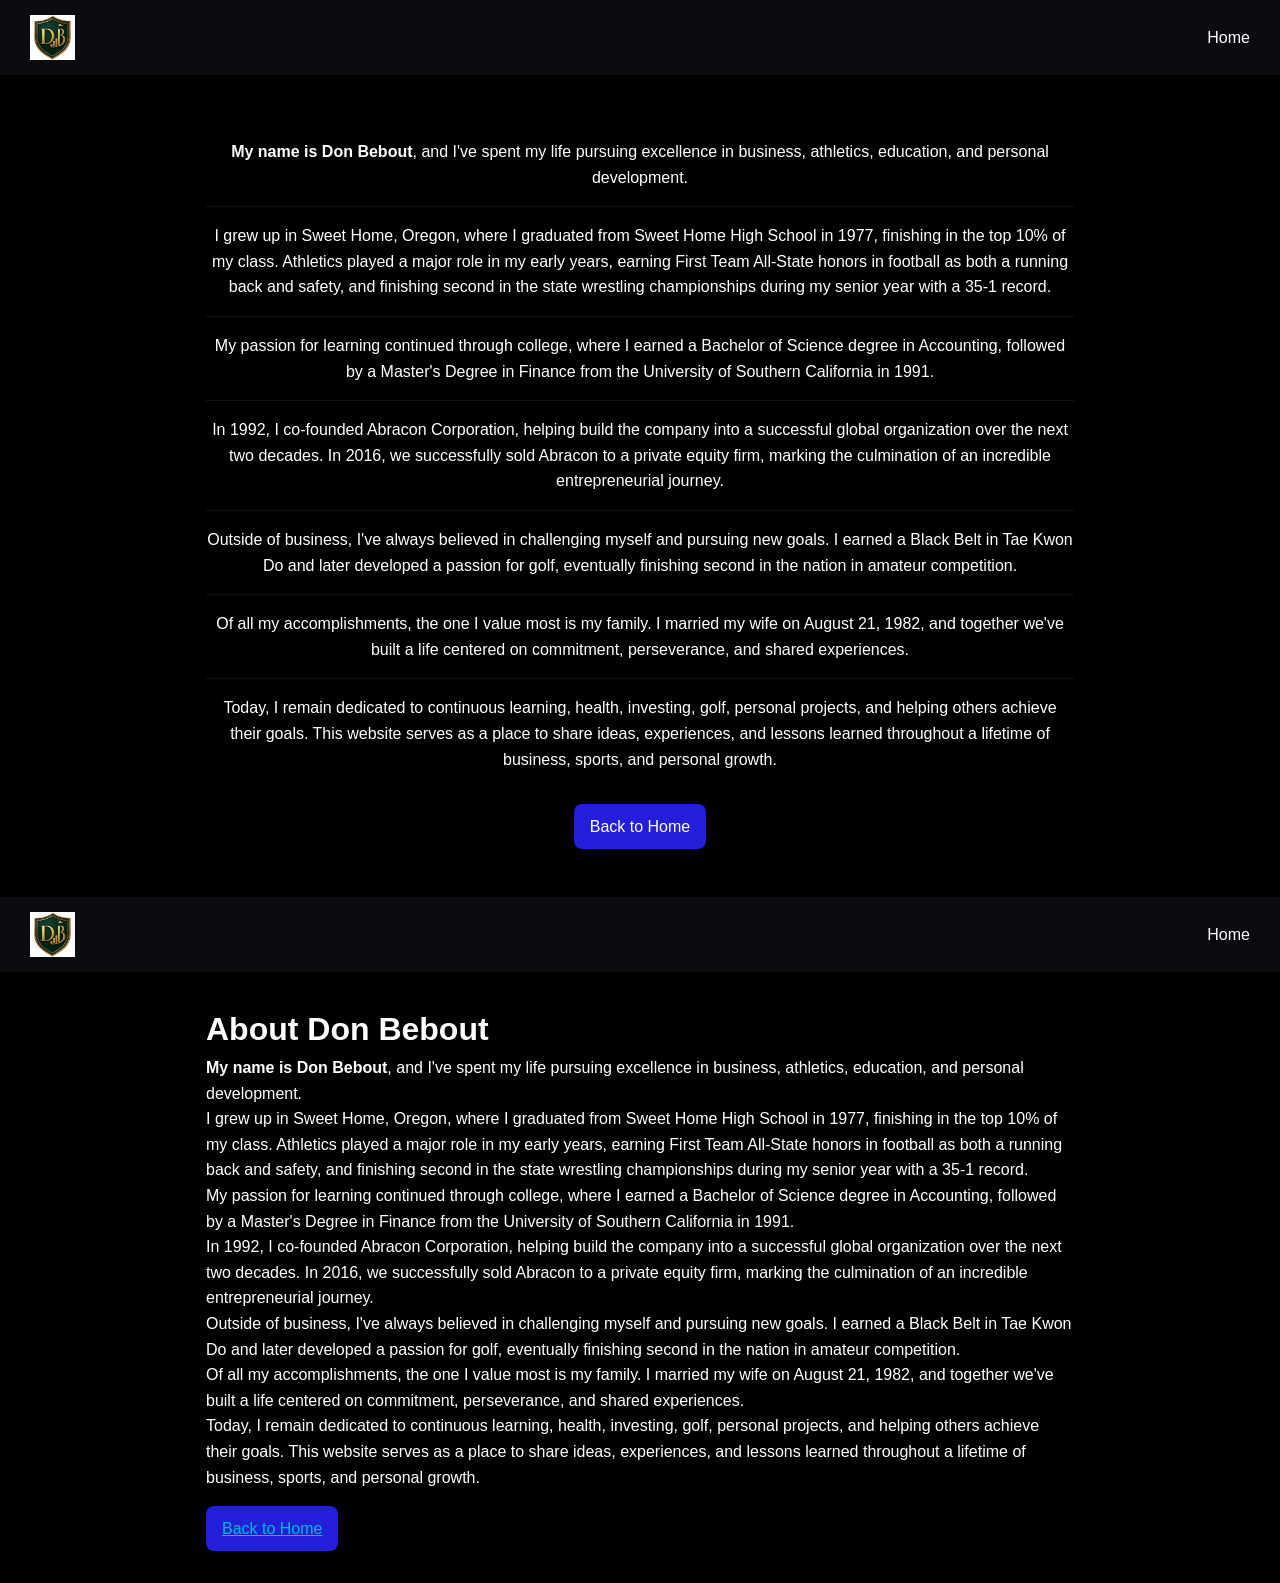
==== about_me.html @ a139d967 "Update fitness site pages: hip, shoulder, thoracic, vo2max, style fix and navigation links" ====
<!DOCTYPE html>
<html lang="en">
<head>
  <meta charset="UTF-8">
  <meta name="viewport" content="width=device-width, initial-scale=1.0">
  <title>About Don Bebout</title>
  <link rel="stylesheet" href="style.css">
  <style>
    .about-container { max-width: 900px; margin: 2rem auto; padding: 1rem; color: #fff; }
    .about-row { border-top: 1px solid rgba(255,255,255,0.08); padding: 1rem 0; }
    .about-row:first-child { border-top: none; }
    .about-row strong { font-weight: 700; }
  </style>
</head>
<body>
  <nav class="navbar">
    <div class="nav-logo">
      <a href="index.html" class="navbar-logo">
        <img src="logo.png" alt="DB Logo">
      </a>
    </div>
    <ul class="nav-links">
      <li><a href="index.html">Home</a></li>
    </ul>
  </nav>

  <main class="about-container">
    <div class="about-row"><p><strong>My name is Don Bebout</strong>, and I've spent my life pursuing excellence in business, athletics, education, and personal development.</p></div>

    <div class="about-row"><p>I grew up in Sweet Home, Oregon, where I graduated from Sweet Home High School in 1977, finishing in the top 10% of my class. Athletics played a major role in my early years, earning First Team All-State honors in football as both a running back and safety, and finishing second in the state wrestling championships during my senior year with a 35-1 record.</p></div>

    <div class="about-row"><p>My passion for learning continued through college, where I earned a Bachelor of Science degree in Accounting, followed by a Master's Degree in Finance from the University of Southern California in 1991.</p></div>

    <div class="about-row"><p>In 1992, I co-founded Abracon Corporation, helping build the company into a successful global organization over the next two decades. In 2016, we successfully sold Abracon to a private equity firm, marking the culmination of an incredible entrepreneurial journey.</p></div>

    <div class="about-row"><p>Outside of business, I've always believed in challenging myself and pursuing new goals. I earned a Black Belt in Tae Kwon Do and later developed a passion for golf, eventually finishing second in the nation in amateur competition.</p></div>

    <div class="about-row"><p>Of all my accomplishments, the one I value most is my family. I married my wife on August 21, 1982, and together we've built a life centered on commitment, perseverance, and shared experiences.</p></div>

    <div class="about-row"><p>Today, I remain dedicated to continuous learning, health, investing, golf, personal projects, and helping others achieve their goals. This website serves as a place to share ideas, experiences, and lessons learned throughout a lifetime of business, sports, and personal growth.</p></div>

    <p class="back-link"><a href="index.html" class="btn">Back to Home</a></p>
  </main>
</body>
</html>
<!DOCTYPE html>
<html lang="en">
<head>
	<meta charset="UTF-8">
	<meta name="viewport" content="width=device-width, initial-scale=1.0">
	<title>About Don Bebout</title>
	<link rel="stylesheet" href="style.css">
	<meta name="description" content="About Don Bebout — business, athletics, education, and personal development.">
</head>
<body>
	<nav class="navbar">
		<div class="nav-logo">
			<a href="index.html" class="navbar-logo">
				<img src="logo.png" alt="DB Logo">
			</a>
		</div>
		<ul class="nav-links">
			<li><a href="index.html">Home</a></li>
		</ul>
	</nav>

	<main class="strength-content">
		<h1>About Don Bebout</h1>

		<p><strong>My name is Don Bebout</strong>, and I've spent my life pursuing excellence in business, athletics, education, and personal development.</p>

		<p>I grew up in Sweet Home, Oregon, where I graduated from Sweet Home High School in 1977, finishing in the top 10% of my class. Athletics played a major role in my early years, earning First Team All-State honors in football as both a running back and safety, and finishing second in the state wrestling championships during my senior year with a 35-1 record.</p>

		<p>My passion for learning continued through college, where I earned a Bachelor of Science degree in Accounting, followed by a Master's Degree in Finance from the University of Southern California in 1991.</p>

		<p>In 1992, I co-founded Abracon Corporation, helping build the company into a successful global organization over the next two decades. In 2016, we successfully sold Abracon to a private equity firm, marking the culmination of an incredible entrepreneurial journey.</p>

		<p>Outside of business, I've always believed in challenging myself and pursuing new goals. I earned a Black Belt in Tae Kwon Do and later developed a passion for golf, eventually finishing second in the nation in amateur competition.</p>

		<p>Of all my accomplishments, the one I value most is my family. I married my wife on August 21, 1982, and together we've built a life centered on commitment, perseverance, and shared experiences.</p>

		<p>Today, I remain dedicated to continuous learning, health, investing, golf, personal projects, and helping others achieve their goals. This website serves as a place to share ideas, experiences, and lessons learned throughout a lifetime of business, sports, and personal growth.</p>

		<p class="back-link"><a href="index.html" class="btn">Back to Home</a></p>
	</main>
</body>
</html>
---- style.css ----
body {
  font-family: Axifromo, sans-serif;
  margin: 0;
  padding: 0;
  background-color: #000;
  line-height: 1.6;
  color: #fff;
  text-align: center;
}
/* Reset basic margins */
* {
  margin: 0;
  padding: 0;
  box-sizing: border-box;
}

/* Navbar container */
.navbar {
  display: flex;
  justify-content: space-between;
  align-items: center;
  background-color: #221eda;
  padding: 1rem 2rem;
  font-family: sans-serif;
}

/* Logo styling */
.nav-logo a {
  color: #fff;
  font-size: 1.5rem;
  text-decoration: none;
  font-weight: bold;
}

/* Links container */
.nav-links {
  display: flex;
  list-style: none;
  gap: 1.5rem;
}

/* Individual links */
.nav-links a {
  color: #fff;
  text-decoration: none;
  font-size: 1rem;
  transition: color 0.3s ease;
}

/* Hover effect */
.nav-links a:hover {
  color: #00bcd4;
}
/* 1. Navbar Container */
.navbar {
  display: flex;
  justify-content: space-between;
  align-items: center;
  padding: 15px 30px;
  background-color: #0b0c10; /* Matching the high-energy dark palette */
}

/* 2. Logo Link Wrapper */
.navbar-logo {
  display: flex;
  align-items: center;
  text-decoration: none;
}

/* 3. The Logo Image Itself */
.navbar-logo img {
  height: 45px;       /* Controls the overall size of the logo */
  width: auto;        /* Prevents stretching or distortion */
  max-width: 180px;   /* Prevents extra wide logos from crowding the menu */
  object-fit: contain;/* Ensures the image scales nicely inside its box */
}

/* 4. Navigation Links Container */
.navbar-links {
  display: flex;
  list-style: none;
  gap: 24px;          /* Clean spacing between menu items */
  margin: 0;
  padding: 0;
}

/* 5. Individual Link Styling */
.navbar-links a {
  color: #ffffff;
  text-decoration: none;
  font-weight: 500;
}
.grid-container {
  display: grid;
  /* Creates 3 columns of equal width */
  grid-template-columns: repeat(3, 1fr);
  /* Creates rows automatically for all items */
  grid-auto-rows: 200px;
  /* Adds a smaller gap between rows and columns */
  gap: 12px; 
  width: 100%;
  max-width: 1200px;
  margin: 0 auto;
  padding: 2rem 1rem 0; /* top padding and side padding so background shows */
}

/* Optional styling just to make the items visible */
.grid-item {
  background-color: #75d48d;
  border: 1px solid #ccc;
  display: flex;
  align-items: center;
  justify-content: center;
  font-family: sans-serif;
  font-weight: bold;
  border-radius: 15px;
  color: black;
  text-decoration: none;
  transition: transform 0.2s ease, background-color 0.2s ease;
}

.grid-item:hover {
  transform: translateY(-3px);
  background-color: #5db27a;
}
main.strength-content {
  max-width: 900px;
  margin: 2rem auto;
  padding: 0 1rem;
  text-align: left;
  color: #fff;
}

.workout-table {
  width: 100%;
  border-collapse: collapse;
  margin-top: 1.5rem;
}

.workout-table th,
.workout-table td {
  border: 1px solid #ccc;
  padding: 0.85rem;
}

.workout-table th {
  background-color: #221eda;
  color: #fff;
  text-align: left;
}

.workout-table tbody tr:nth-child(even) {
  background-color: rgba(117, 212, 141, 0.15);
}

main {
  color: #fff;
}

.page-content {
  max-width: 900px;
  margin: 2rem auto;
  padding: 0 1rem;
  text-align: left;
}

.btn {
  display: inline-block;
  padding: 0.6rem 1rem;
  background-color: #221eda;
  color: #fff;
  text-decoration: none;
  border-radius: 8px;
  margin-top: 1rem;
}

/* Ensure links inside content are visible */
.strength-content a {
  color: #00bcd4;
  text-decoration: underline;
}

/* Responsive grid for small screens */
@media (max-width: 700px) {
  .grid-container {
    grid-template-columns: 1fr;
    grid-auto-rows: auto;
    gap: 8px;
    padding: 0 1rem;
  }
  .grid-item {
    border-radius: 10px;
    padding: 1.25rem 0;
  }
}

/* Hero image overlay for homepage */
.hero {
  position: relative;
  width: 100%;
  overflow: hidden;
}
.hero .fitness-image {
  width: 100%;
  height: 60vh;
  object-fit: cover;
  display: block;
}
.hero-text {
  position: absolute;
  top: 50%;
  left: 50%;
  transform: translate(-50%, -50%);
  color: #fff;
  text-align: center;
  padding: 0 1rem;
  text-shadow: 0 6px 18px rgba(0,0,0,0.6);
}
.hero-text h1 {
  margin: 0;
  font-size: clamp(1.6rem, 4vw, 3rem);
}
.hero-text p {
  margin-top: 0.5rem;
  font-size: clamp(1rem, 2.2vw, 1.25rem);
}

@media (max-width: 420px) {
  .hero .fitness-image { height: 45vh; }
}
---- style.css ----
body {
  font-family: Axifromo, sans-serif;
  margin: 0;
  padding: 0;
  background-color: #000;
  line-height: 1.6;
  color: #fff;
  text-align: center;
}
/* Reset basic margins */
* {
  margin: 0;
  padding: 0;
  box-sizing: border-box;
}

/* Navbar container */
.navbar {
  display: flex;
  justify-content: space-between;
  align-items: center;
  background-color: #221eda;
  padding: 1rem 2rem;
  font-family: sans-serif;
}

/* Logo styling */
.nav-logo a {
  color: #fff;
  font-size: 1.5rem;
  text-decoration: none;
  font-weight: bold;
}

/* Links container */
.nav-links {
  display: flex;
  list-style: none;
  gap: 1.5rem;
}

/* Individual links */
.nav-links a {
  color: #fff;
  text-decoration: none;
  font-size: 1rem;
  transition: color 0.3s ease;
}

/* Hover effect */
.nav-links a:hover {
  color: #00bcd4;
}
/* 1. Navbar Container */
.navbar {
  display: flex;
  justify-content: space-between;
  align-items: center;
  padding: 15px 30px;
  background-color: #0b0c10; /* Matching the high-energy dark palette */
}

/* 2. Logo Link Wrapper */
.navbar-logo {
  display: flex;
  align-items: center;
  text-decoration: none;
}

/* 3. The Logo Image Itself */
.navbar-logo img {
  height: 45px;       /* Controls the overall size of the logo */
  width: auto;        /* Prevents stretching or distortion */
  max-width: 180px;   /* Prevents extra wide logos from crowding the menu */
  object-fit: contain;/* Ensures the image scales nicely inside its box */
}

/* 4. Navigation Links Container */
.navbar-links {
  display: flex;
  list-style: none;
  gap: 24px;          /* Clean spacing between menu items */
  margin: 0;
  padding: 0;
}

/* 5. Individual Link Styling */
.navbar-links a {
  color: #ffffff;
  text-decoration: none;
  font-weight: 500;
}
.grid-container {
  display: grid;
  /* Creates 3 columns of equal width */
  grid-template-columns: repeat(3, 1fr);
  /* Creates rows automatically for all items */
  grid-auto-rows: 200px;
  /* Adds a smaller gap between rows and columns */
  gap: 12px; 
  width: 100%;
  max-width: 1200px;
  margin: 0 auto;
  padding: 2rem 1rem 0; /* top padding and side padding so background shows */
}

/* Optional styling just to make the items visible */
.grid-item {
  background-color: #75d48d;
  border: 1px solid #ccc;
  display: flex;
  align-items: center;
  justify-content: center;
  font-family: sans-serif;
  font-weight: bold;
  border-radius: 15px;
  color: black;
  text-decoration: none;
  transition: transform 0.2s ease, background-color 0.2s ease;
}

.grid-item:hover {
  transform: translateY(-3px);
  background-color: #5db27a;
}
main.strength-content {
  max-width: 900px;
  margin: 2rem auto;
  padding: 0 1rem;
  text-align: left;
  color: #fff;
}

.workout-table {
  width: 100%;
  border-collapse: collapse;
  margin-top: 1.5rem;
}

.workout-table th,
.workout-table td {
  border: 1px solid #ccc;
  padding: 0.85rem;
}

.workout-table th {
  background-color: #221eda;
  color: #fff;
  text-align: left;
}

.workout-table tbody tr:nth-child(even) {
  background-color: rgba(117, 212, 141, 0.15);
}

main {
  color: #fff;
}

.page-content {
  max-width: 900px;
  margin: 2rem auto;
  padding: 0 1rem;
  text-align: left;
}

.btn {
  display: inline-block;
  padding: 0.6rem 1rem;
  background-color: #221eda;
  color: #fff;
  text-decoration: none;
  border-radius: 8px;
  margin-top: 1rem;
}

/* Ensure links inside content are visible */
.strength-content a {
  color: #00bcd4;
  text-decoration: underline;
}

/* Responsive grid for small screens */
@media (max-width: 700px) {
  .grid-container {
    grid-template-columns: 1fr;
    grid-auto-rows: auto;
    gap: 8px;
    padding: 0 1rem;
  }
  .grid-item {
    border-radius: 10px;
    padding: 1.25rem 0;
  }
}

/* Hero image overlay for homepage */
.hero {
  position: relative;
  width: 100%;
  overflow: hidden;
}
.hero .fitness-image {
  width: 100%;
  height: 60vh;
  object-fit: cover;
  display: block;
}
.hero-text {
  position: absolute;
  top: 50%;
  left: 50%;
  transform: translate(-50%, -50%);
  color: #fff;
  text-align: center;
  padding: 0 1rem;
  text-shadow: 0 6px 18px rgba(0,0,0,0.6);
}
.hero-text h1 {
  margin: 0;
  font-size: clamp(1.6rem, 4vw, 3rem);
}
.hero-text p {
  margin-top: 0.5rem;
  font-size: clamp(1rem, 2.2vw, 1.25rem);
}

@media (max-width: 420px) {
  .hero .fitness-image { height: 45vh; }
}
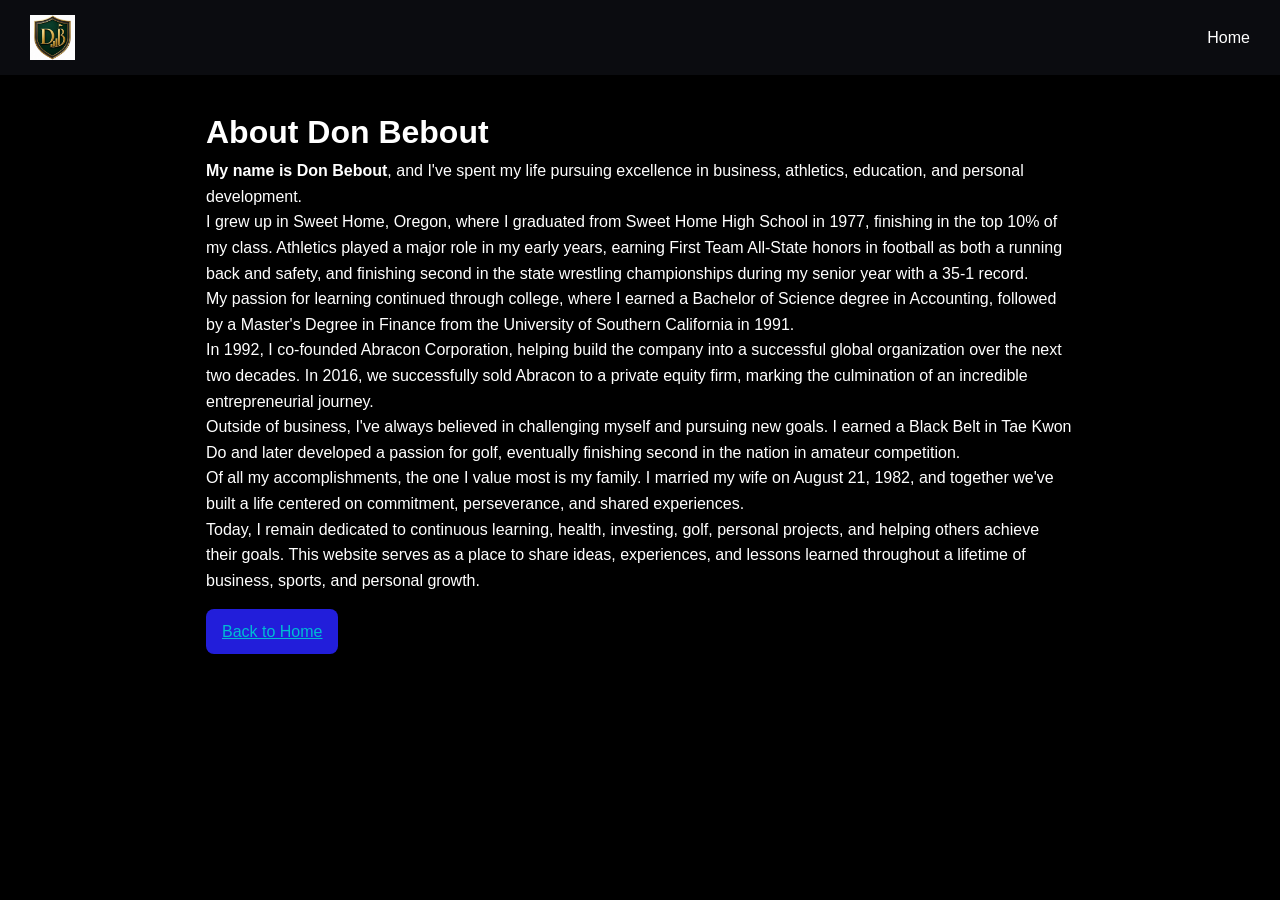
==== commit 5a8dfbf4: "Improve index grid boxes and fix about_me.html structure - Reduce grid row height from 200px to 110p" ====
--- a/about_me.html
+++ b/about_me.html
@@ -1,88 +1,83 @@
-<!DOCTYPE html>
+<!doctype html>
 <html lang="en">
-<head>
-  <meta charset="UTF-8">
-  <meta name="viewport" content="width=device-width, initial-scale=1.0">
-  <title>About Don Bebout</title>
-  <link rel="stylesheet" href="style.css">
-  <style>
-    .about-container { max-width: 900px; margin: 2rem auto; padding: 1rem; color: #fff; }
-    .about-row { border-top: 1px solid rgba(255,255,255,0.08); padding: 1rem 0; }
-    .about-row:first-child { border-top: none; }
-    .about-row strong { font-weight: 700; }
-  </style>
-</head>
-<body>
-  <nav class="navbar">
-    <div class="nav-logo">
-      <a href="index.html" class="navbar-logo">
-        <img src="logo.png" alt="DB Logo">
-      </a>
-    </div>
-    <ul class="nav-links">
-      <li><a href="index.html">Home</a></li>
-    </ul>
-  </nav>
+  <head>
+    <meta charset="UTF-8" />
+    <meta name="viewport" content="width=device-width, initial-scale=1.0" />
+    <title>About Don Bebout</title>
+    <link rel="stylesheet" href="style.css" />
+    <meta
+      name="description"
+      content="About Don Bebout — business, athletics, education, and personal development."
+    />
+  </head>
+  <body>
+    <nav class="navbar">
+      <div class="nav-logo">
+        <a href="index.html" class="navbar-logo">
+          <img src="logo.png" alt="DB Logo" />
+        </a>
+      </div>
+      <ul class="nav-links">
+        <li><a href="index.html">Home</a></li>
+      </ul>
+    </nav>
 
-  <main class="about-container">
-    <div class="about-row"><p><strong>My name is Don Bebout</strong>, and I've spent my life pursuing excellence in business, athletics, education, and personal development.</p></div>
+    <main class="strength-content">
+      <h1>About Don Bebout</h1>
 
-    <div class="about-row"><p>I grew up in Sweet Home, Oregon, where I graduated from Sweet Home High School in 1977, finishing in the top 10% of my class. Athletics played a major role in my early years, earning First Team All-State honors in football as both a running back and safety, and finishing second in the state wrestling championships during my senior year with a 35-1 record.</p></div>
+      <p>
+        <strong>My name is Don Bebout</strong>, and I've spent my life
+        pursuing excellence in business, athletics, education, and personal
+        development.
+      </p>
 
-    <div class="about-row"><p>My passion for learning continued through college, where I earned a Bachelor of Science degree in Accounting, followed by a Master's Degree in Finance from the University of Southern California in 1991.</p></div>
+      <p>
+        I grew up in Sweet Home, Oregon, where I graduated from Sweet Home
+        High School in 1977, finishing in the top 10% of my class. Athletics
+        played a major role in my early years, earning First Team All-State
+        honors in football as both a running back and safety, and finishing
+        second in the state wrestling championships during my senior year
+        with a 35-1 record.
+      </p>
 
-    <div class="about-row"><p>In 1992, I co-founded Abracon Corporation, helping build the company into a successful global organization over the next two decades. In 2016, we successfully sold Abracon to a private equity firm, marking the culmination of an incredible entrepreneurial journey.</p></div>
+      <p>
+        My passion for learning continued through college, where I earned a
+        Bachelor of Science degree in Accounting, followed by a Master's
+        Degree in Finance from the University of Southern California in
+        1991.
+      </p>
 
-    <div class="about-row"><p>Outside of business, I've always believed in challenging myself and pursuing new goals. I earned a Black Belt in Tae Kwon Do and later developed a passion for golf, eventually finishing second in the nation in amateur competition.</p></div>
+      <p>
+        In 1992, I co-founded Abracon Corporation, helping build the company
+        into a successful global organization over the next two decades. In
+        2016, we successfully sold Abracon to a private equity firm, marking
+        the culmination of an incredible entrepreneurial journey.
+      </p>
 
-    <div class="about-row"><p>Of all my accomplishments, the one I value most is my family. I married my wife on August 21, 1982, and together we've built a life centered on commitment, perseverance, and shared experiences.</p></div>
+      <p>
+        Outside of business, I've always believed in challenging myself and
+        pursuing new goals. I earned a Black Belt in Tae Kwon Do and later
+        developed a passion for golf, eventually finishing second in the
+        nation in amateur competition.
+      </p>
 
-    <div class="about-row"><p>Today, I remain dedicated to continuous learning, health, investing, golf, personal projects, and helping others achieve their goals. This website serves as a place to share ideas, experiences, and lessons learned throughout a lifetime of business, sports, and personal growth.</p></div>
+      <p>
+        Of all my accomplishments, the one I value most is my family. I
+        married my wife on August 21, 1982, and together we've built a life
+        centered on commitment, perseverance, and shared experiences.
+      </p>
 
-    <p class="back-link"><a href="index.html" class="btn">Back to Home</a></p>
-  </main>
-</body>
+      <p>
+        Today, I remain dedicated to continuous learning, health, investing,
+        golf, personal projects, and helping others achieve their goals.
+        This website serves as a place to share ideas, experiences, and
+        lessons learned throughout a lifetime of business, sports, and
+        personal growth.
+      </p>
+
+      <p class="back-link">
+        <a href="index.html" class="btn">Back to Home</a>
+      </p>
+    </main>
+  </body>
 </html>
-<!DOCTYPE html>
-<html lang="en">
-<head>
-	<meta charset="UTF-8">
-	<meta name="viewport" content="width=device-width, initial-scale=1.0">
-	<title>About Don Bebout</title>
-	<link rel="stylesheet" href="style.css">
-	<meta name="description" content="About Don Bebout — business, athletics, education, and personal development.">
-</head>
-<body>
-	<nav class="navbar">
-		<div class="nav-logo">
-			<a href="index.html" class="navbar-logo">
-				<img src="logo.png" alt="DB Logo">
-			</a>
-		</div>
-		<ul class="nav-links">
-			<li><a href="index.html">Home</a></li>
-		</ul>
-	</nav>
-
-	<main class="strength-content">
-		<h1>About Don Bebout</h1>
-
-		<p><strong>My name is Don Bebout</strong>, and I've spent my life pursuing excellence in business, athletics, education, and personal development.</p>
-
-		<p>I grew up in Sweet Home, Oregon, where I graduated from Sweet Home High School in 1977, finishing in the top 10% of my class. Athletics played a major role in my early years, earning First Team All-State honors in football as both a running back and safety, and finishing second in the state wrestling championships during my senior year with a 35-1 record.</p>
-
-		<p>My passion for learning continued through college, where I earned a Bachelor of Science degree in Accounting, followed by a Master's Degree in Finance from the University of Southern California in 1991.</p>
-
-		<p>In 1992, I co-founded Abracon Corporation, helping build the company into a successful global organization over the next two decades. In 2016, we successfully sold Abracon to a private equity firm, marking the culmination of an incredible entrepreneurial journey.</p>
-
-		<p>Outside of business, I've always believed in challenging myself and pursuing new goals. I earned a Black Belt in Tae Kwon Do and later developed a passion for golf, eventually finishing second in the nation in amateur competition.</p>
-
-		<p>Of all my accomplishments, the one I value most is my family. I married my wife on August 21, 1982, and together we've built a life centered on commitment, perseverance, and shared experiences.</p>
-
-		<p>Today, I remain dedicated to continuous learning, health, investing, golf, personal projects, and helping others achieve their goals. This website serves as a place to share ideas, experiences, and lessons learned throughout a lifetime of business, sports, and personal growth.</p>
-
-		<p class="back-link"><a href="index.html" class="btn">Back to Home</a></p>
-	</main>
-</body>
-</html>
-
--- a/style.css
+++ b/style.css
@@ -1,4 +1,4 @@
-body {
+html, body {
   font-family: Axifromo, sans-serif;
   margin: 0;
   padding: 0;
@@ -92,36 +92,33 @@
 }
 .grid-container {
   display: grid;
-  /* Creates 3 columns of equal width */
   grid-template-columns: repeat(3, 1fr);
-  /* Creates rows automatically for all items */
-  grid-auto-rows: 200px;
-  /* Adds a smaller gap between rows and columns */
-  gap: 12px; 
+  grid-auto-rows: 110px;
+  gap: 12px;
   width: 100%;
   max-width: 1200px;
   margin: 0 auto;
-  padding: 2rem 1rem 0; /* top padding and side padding so background shows */
-}
-
-/* Optional styling just to make the items visible */
+  padding: 2rem 1rem 0;
+}
+
 .grid-item {
-  background-color: #75d48d;
-  border: 1px solid #ccc;
+  background-color: #221eda;
   display: flex;
   align-items: center;
   justify-content: center;
-  font-family: sans-serif;
-  font-weight: bold;
-  border-radius: 15px;
-  color: black;
+  font-family: Axifromo, sans-serif;
+  font-size: 1.05rem;
+  font-weight: 600;
+  letter-spacing: 0.03em;
+  border-radius: 12px;
+  color: #fff;
   text-decoration: none;
   transition: transform 0.2s ease, background-color 0.2s ease;
 }
 
 .grid-item:hover {
   transform: translateY(-3px);
-  background-color: #5db27a;
+  background-color: #1a16b0;
 }
 main.strength-content {
   max-width: 900px;
@@ -141,6 +138,7 @@
 .workout-table td {
   border: 1px solid #ccc;
   padding: 0.85rem;
+  color: #fff;
 }
 
 .workout-table th {
